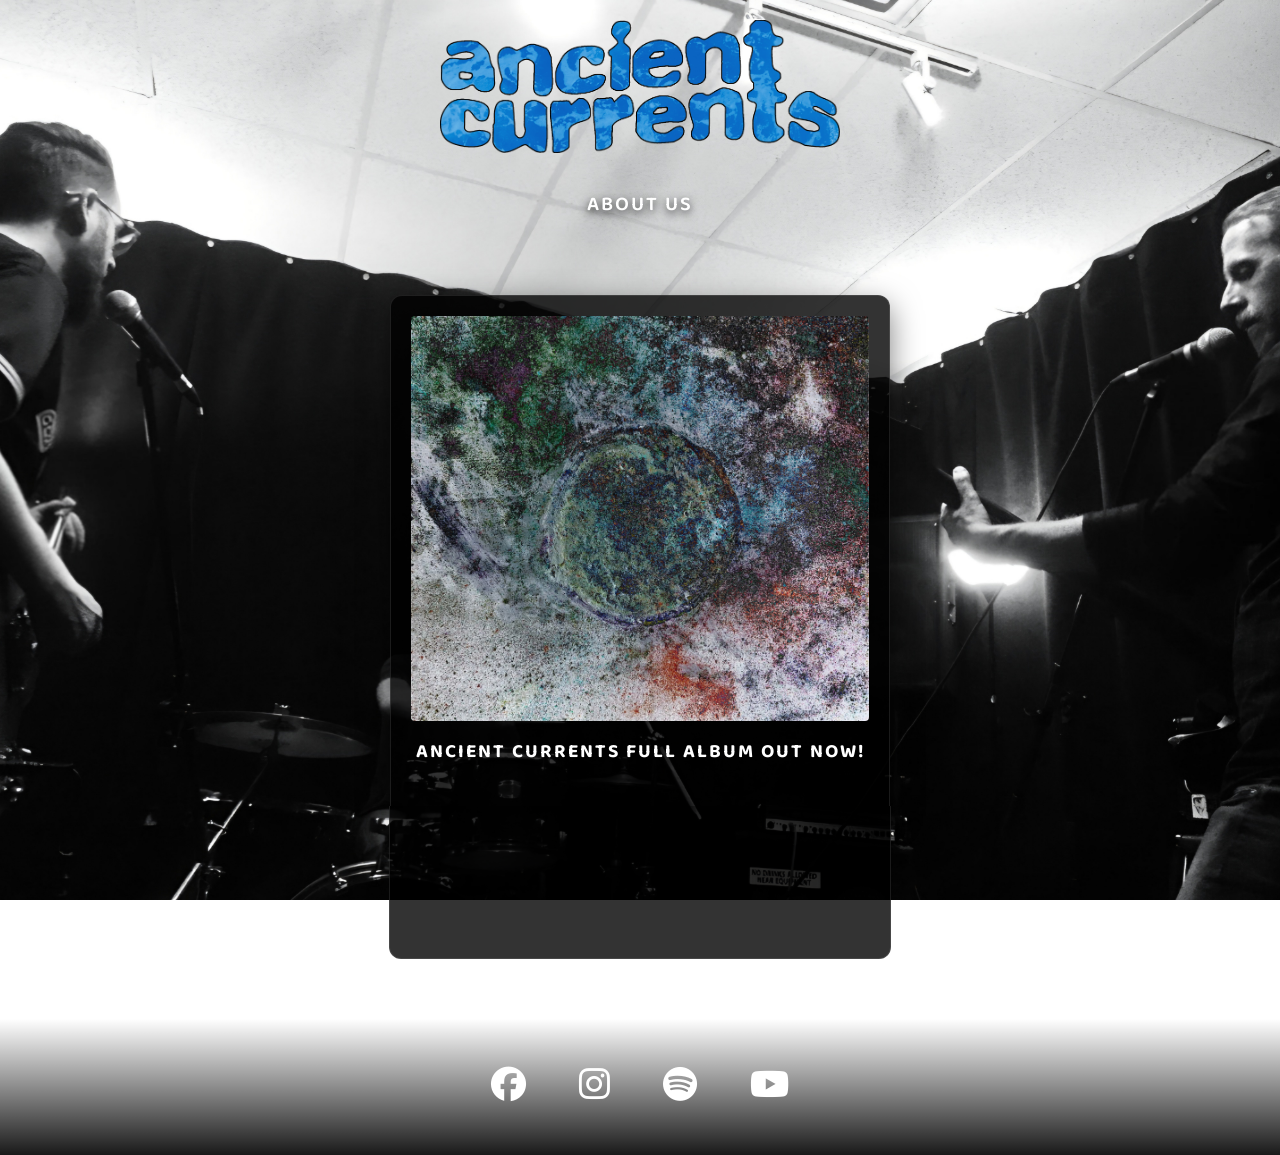
==== index.html @ 74cdab65 "Update index.html" ====
<!DOCTYPE html>
<html lang="en">
<head>
<meta name="viewport" content="width=device-width, initial-scale=1.0">
<link rel="preconnect" href="https://fonts.googleapis.com">
<link rel="preconnect" href="https://fonts.gstatic.com" crossorigin>
<link href="https://fonts.googleapis.com/css2?family=Baloo+2:wght@400..800&family=Bubblegum+Sans&display=swap" rel="stylesheet">
<link rel="stylesheet" href="https://cdnjs.cloudflare.com/ajax/libs/font-awesome/6.5.1/css/all.min.css">
  <link rel="stylesheet" type="text/css" href="style.css">
    <link rel="stylesheet" type="text/css" href="mobile.css" media="screen and (max-width: 768px)">

</head>
  <body>
  <header>
  <img src="logo.png" alt="Logo">
</header>

<nav>
  <ul>
    <li><a href="aboutus.html">About Us</a></li>
  </ul>
</nav>

<main class="content-area">
  <div class="main-feature-container">
    <div class="solo-box">
    <a href="https://open.spotify.com/track/2UOusupoHje7CLdakfHSYt?si=0232c72a03984c09"><img src="Background.jpg" alt="Latest Solo"></a>
    <p>Ancient Currents Full Album Out Now!</p>
  </div>
 <div class="audio-player">
  <iframe 
    src="https://open.spotify.com/embed/track/6Zp6GZ66WvHpxi6xK1lG2W?utm_source=generator&theme=0" 
    width="100%" 
    height="152" 
    frameBorder="0" 
    allow="autoplay; clipboard-write; encrypted-media; fullscreen; picture-in-picture" 
    loading="lazy"
    style="border-radius: 0 0 12px 12px;">
  </iframe>
</div>
</div>
</main>

<footer>
  <div class="social-links">
    <a href="https://www.facebook.com/share/1CJ2HfKZZ6/" target="_blank">
      <i class="fa-brands fa-facebook"></i>
    </a>
    
    <a href="https://www.instagram.com/ancientcurrents?igsh=ejhnZXpjZWNtaDlj" target="_blank">
      <i class="fa-brands fa-instagram"></i>
    </a>

    <a href="https://open.spotify.com/artist/6kTc1UE45MhfeXQcfmCe0g?si=tJS-HhSoQ8KJvXQGDqrOew" target="_blank">
      <i class="fa-brands fa-spotify"></i>
    </a>

    <a href="https://www.youtube.com/channel/UCI9lj-Fcou3V5kNd8NZJ_yA" target="_blank">
      <i class="fa-brands fa-youtube"></i>
    </a>
  </div>

</footer>
 
  </body>
</html>
---- style.css ----
/* --- Global Reset & Sticky Footer Setup --- */
html, body {
  height: 100%;
  margin: 0;
  padding: 0;
}

body {
  background-image: url('newbackground.jpg');
  background-size: cover;
  background-repeat: no-repeat;
  background-attachment: fixed;
  background-position: center;
  font-family: "Baloo 2", sans-serif;
  color: white;
  
  /* Flexbox magic to glue footer to bottom */
  display: flex;
  flex-direction: column;
  min-height: 100vh; 
  min-height: 100dvh; /* Dynamic viewport height for mobile browsers */
}

/* --- Header --- */
header {
  display: flex;
  align-items: center;
  justify-content: center;
  padding: 20px;
  flex-shrink: 0; /* Prevents header from squishing */
}

header img {
  width: 400px;
  max-width: 80%; /* Ensures it doesn't overflow on small screens */
  height: auto;
}

/* --- Navigation --- */
nav {
  text-align: center;
  padding: 15px 0;
  flex-shrink: 0;
}

nav ul {
  list-style: none;
  padding: 0;
  display: flex;
  justify-content: center;
  margin: 0;
}

nav ul li {
  margin: 0 20px;
}

nav a {
  font-size: 20px;
  font-weight: 600;
  letter-spacing: 2px;
  color: #ffffff;
  text-decoration: none;
  text-transform: uppercase;
  position: relative;
  text-shadow: 0 3px 8px rgba(0, 0, 0, 0.8);
  transition: color 0.3s ease;
}

nav a::after {
  content: "";
  position: absolute;
  left: 0;
  bottom: -6px;
  width: 0%;
  height: 2px;
  background: #5cc8ff;
  transition: width 0.3s ease;
}

nav a:hover {
  color: #5cc8ff;
}

nav a:hover::after {
  width: 100%;
}

/* --- MAIN FEATURE SECTION --- */

/* 1. The Content Area - The "Stage" */
.content-area {
    display: flex;
    flex-direction: column; /* FORCES STACKING */
    align-items: center;    /* CENTERS EVERYTHING */
    justify-content: center;
    padding: 60px 20px;
    flex: 1 0 auto;
}

/* 2. The Container - Limits the width for Desktop */
.main-feature-container {
    width: 100%;
    max-width: 500px; /* How big you want the box on desktop */
    display: flex;
    flex-direction: column;
    align-items: center;
}

/* 3. The Solo Box (Top Part) */
.solo-box {
    width: 100%;
    background: rgba(0, 0, 0, 0.8);
    border: 1px solid rgba(255, 255, 255, 0.1);
    border-bottom: none; /* Connects to player */
    border-radius: 12px 12px 0 0;
    padding: 20px;
    box-sizing: border-box;
    text-align: center;
    box-shadow: 0 10px 30px rgba(0,0,0,0.5);
}

.solo-box img {
    width: 100%;
    height: auto;
    display: block;
    border-radius: 4px;
}

.solo-box p {
    font-size: 1.2rem;
    letter-spacing: 2px;
    margin-top: 15px;
    font-weight: bold;
    text-transform: uppercase;
}

/* 4. The Audio Player (Bottom Part) - UPDATED FOR SPOTIFY */
.audio-player {
    width: 100%;
    background: rgba(0, 0, 0, 0.8);
    border: 1px solid rgba(255, 255, 255, 0.1);
    border-top: none; /* Connects seamlessly to the solo-box above */
    padding: 0 !important;   /* Critical: removes internal spacing for the iframe */
    margin: 0;
    line-height: 0;          /* Removes tiny white gaps at the bottom */
    overflow: hidden;
    border-radius: 0 0 12px 12px;
    min-height: 152px;       /* Matches the compact Spotify player height */
}

/* Ensures the iframe fills the container perfectly */
.audio-player iframe {
    width: 100%;
    height: 152px;
    display: block;
    border: none;
}

/* --- Footer --- */
footer {
  flex-shrink: 0; /* Ensures footer maintains its size */
  width: 100%;
  padding: 40px 0;
  text-align: center;
  background: linear-gradient(transparent, rgba(0,0,0,0.9));
}

.social-links a {
  color: white;
  font-size: 35px;
  margin: 0 25px;
  text-decoration: none;
  transition: all 0.3s ease;
  display: inline-block;
}

.social-links a:hover {
  transform: translateY(-5px);
}

.social-links a:hover .fa-facebook { color: #1877F2; }
.social-links a:hover .fa-instagram { color: #E4405F; }
.social-links a:hover .fa-spotify { color: #1DB954; }
.social-links a:hover .fa-youtube { color: #E4405F; }
---- mobile.css ----
/* --- MOBILE OPTIMIZATIONS (INDEX) --- */
@media screen and (max-width: 768px) {
    
    /* 1. Header & Logo (Matches About Us exactly) */
    header { padding: 20px; }
    header img { width: 250px; }

    /* 2. Nav Adjustments */
    nav ul { 
        flex-direction: column; 
        gap: 15px; 
    }
    nav ul li { margin: 0; }
    nav a { font-size: 18px; }

    /* 3. The Content Area "The Solo Box" */
    .content-area {
        display: flex;
        flex-direction: column;
        align-items: center;
        padding: 40px 20px;
    }

    .solo-box {
        /* Matches the 'Member Item' style: slender but centered */
        width: 280px;            /* Wider than a member slice, but not full-screen */
        max-width: 90%;
        background: rgba(0, 0, 0, 0.8);
        border: 1px solid rgba(255, 255, 255, 0.1);     /* Matches member-item radius */
        overflow: hidden;            /* Let the image hit the edges */
        box-shadow: 0 10px 30px rgba(0,0,0,0.5);
        padding: 10px;
        border-radius: 8px 8px 0 0;
    }

    .solo-box img {
        width: 100%;
        height: auto;
        display: block;
        /* Matches the containment feel of your other page */
        object-fit: contain; 
    }

    /* 4. Text Styling (Matches .name and .role vibes) */
  
    
    .main-feature-container {
        max-width: 280px;    /* Matches your 'Member Slice' width */
        margin-top: 20px;
    }


    .solo-box p {
        font-size: 1rem;
        letter-spacing: 1px;
    }

    .audio-player {
        padding: 15px 0;
        border-radius: 0 0 8px 8px;
    }

    .player-btn {
        width: 85%;          /* Wider button for thumbs */
        padding: 15px 0;
        justify-content: center;
        font-size: 0.9rem;
        background: white;
    }

    /* Remove hover scale for touch screens */
    .player-btn:hover {
        transform: none;
    }
}

    /* 5. Footer & Socials */
    footer {
        padding: 40px 0;
    }

    .social-links a {
        font-size: 30px;
        margin: 0 15px;
    }
}

/* Fix for iPhone SE / Small screens */
@media screen and (max-width: 380px) {
    header img { width: 200px; }
    .solo-box { width: 220px; }
    .solo-box p { font-size: 0.9rem; }
}
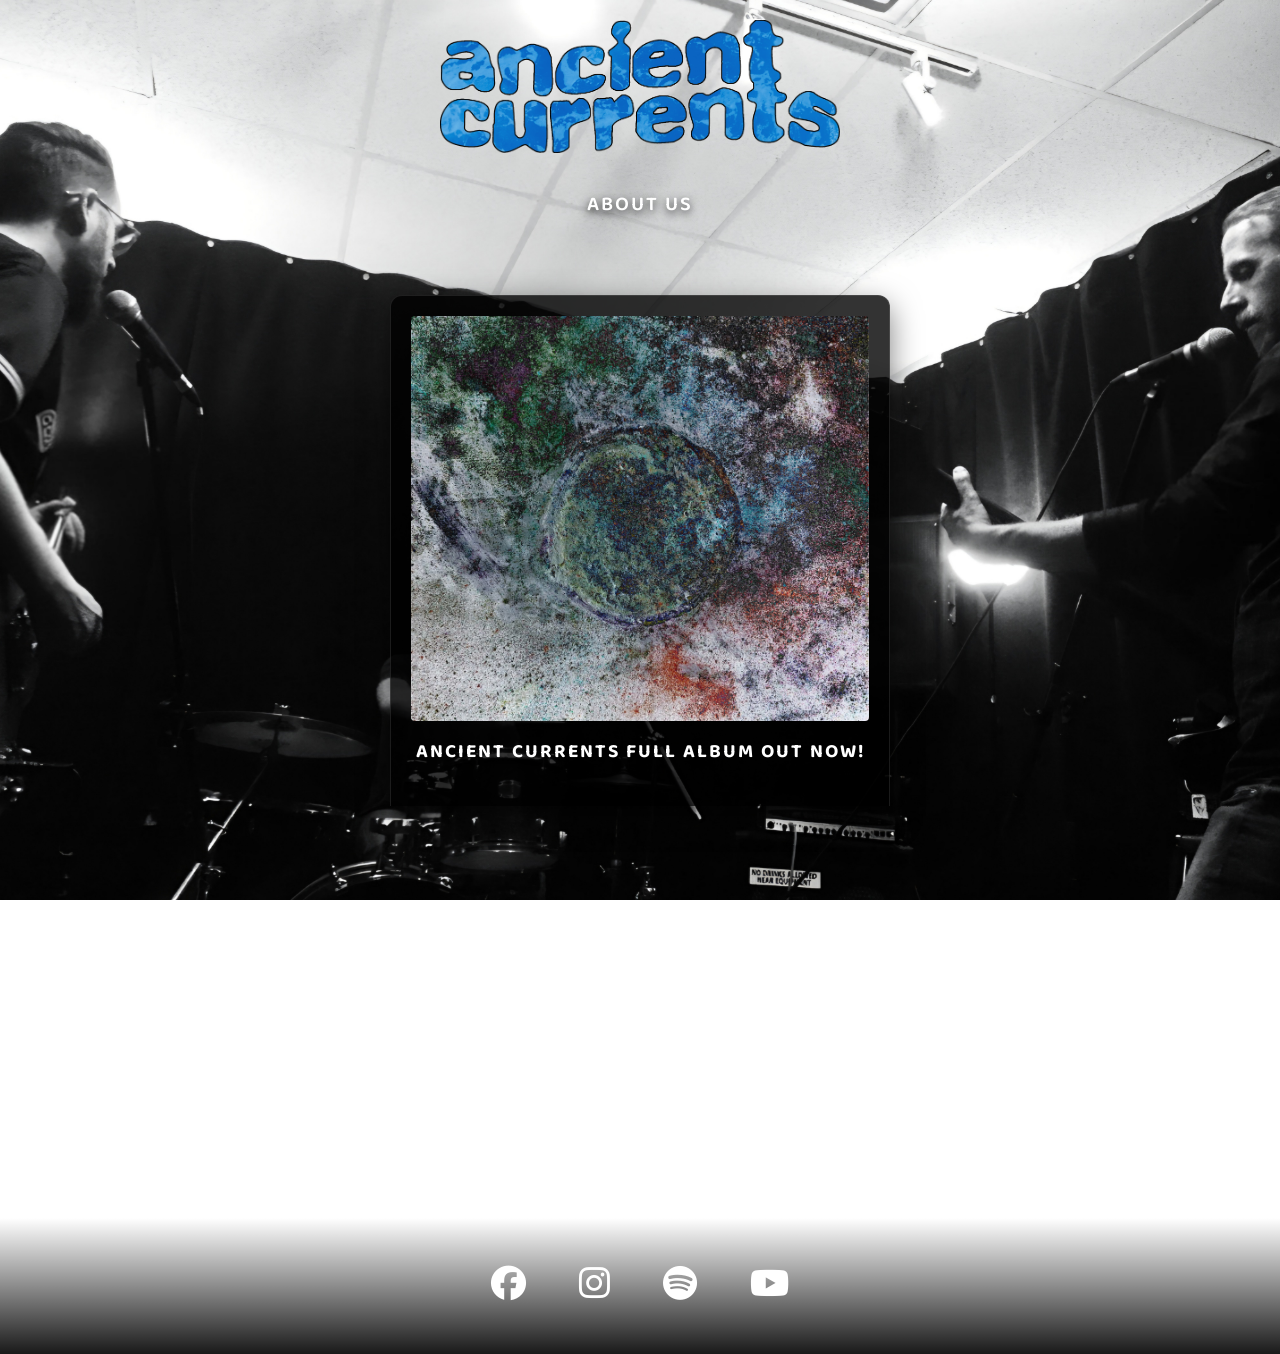
==== commit b6e507b6: "Update index.html" ====
--- a/index.html
+++ b/index.html
@@ -27,17 +27,7 @@
     <a href="https://open.spotify.com/track/2UOusupoHje7CLdakfHSYt?si=0232c72a03984c09"><img src="Background.jpg" alt="Latest Solo"></a>
     <p>Ancient Currents Full Album Out Now!</p>
   </div>
- <div class="audio-player">
-  <iframe 
-    src="https://open.spotify.com/embed/track/6Zp6GZ66WvHpxi6xK1lG2W?utm_source=generator&theme=0" 
-    width="100%" 
-    height="152" 
-    frameBorder="0" 
-    allow="autoplay; clipboard-write; encrypted-media; fullscreen; picture-in-picture" 
-    loading="lazy"
-    style="border-radius: 0 0 12px 12px;">
-  </iframe>
-</div>
+ <iframe data-testid="embed-iframe" style="border-radius:12px" src="https://open.spotify.com/embed/track/43sXk4gZ4ugniuePcVsL2N?utm_source=generator&theme=0" width="100%" height="352" frameBorder="0" allowfullscreen="" allow="autoplay; clipboard-write; encrypted-media; fullscreen; picture-in-picture" loading="lazy"></iframe>
 </div>
 </main>
 
--- a/mobile.css
+++ b/mobile.css
@@ -55,23 +55,23 @@
         letter-spacing: 1px;
     }
 
-    .audio-player {
-        padding: 15px 0;
-        border-radius: 0 0 8px 8px;
-    }
+    /* --- Force Spotify Player to fit on Mobile --- */
+.audio-player {
+    display: block !important;
+    width: 100% !important;
+    height: 152px !important; /* Matches the compact player height */
+    padding: 0 !important;
+    margin: 0 !important;
+    background: rgba(0, 0, 0, 0.8) !important;
+    border-radius: 0 0 12px 12px !important;
+    overflow: hidden !important;
+}
 
-    .player-btn {
-        width: 85%;          /* Wider button for thumbs */
-        padding: 15px 0;
-        justify-content: center;
-        font-size: 0.9rem;
-        background: white;
-    }
-
-    /* Remove hover scale for touch screens */
-    .player-btn:hover {
-        transform: none;
-    }
+.audio-player iframe {
+    width: 100% !important;
+    height: 152px !important;
+    border: none !important;
+    display: block !important;
 }
 
     /* 5. Footer & Socials */
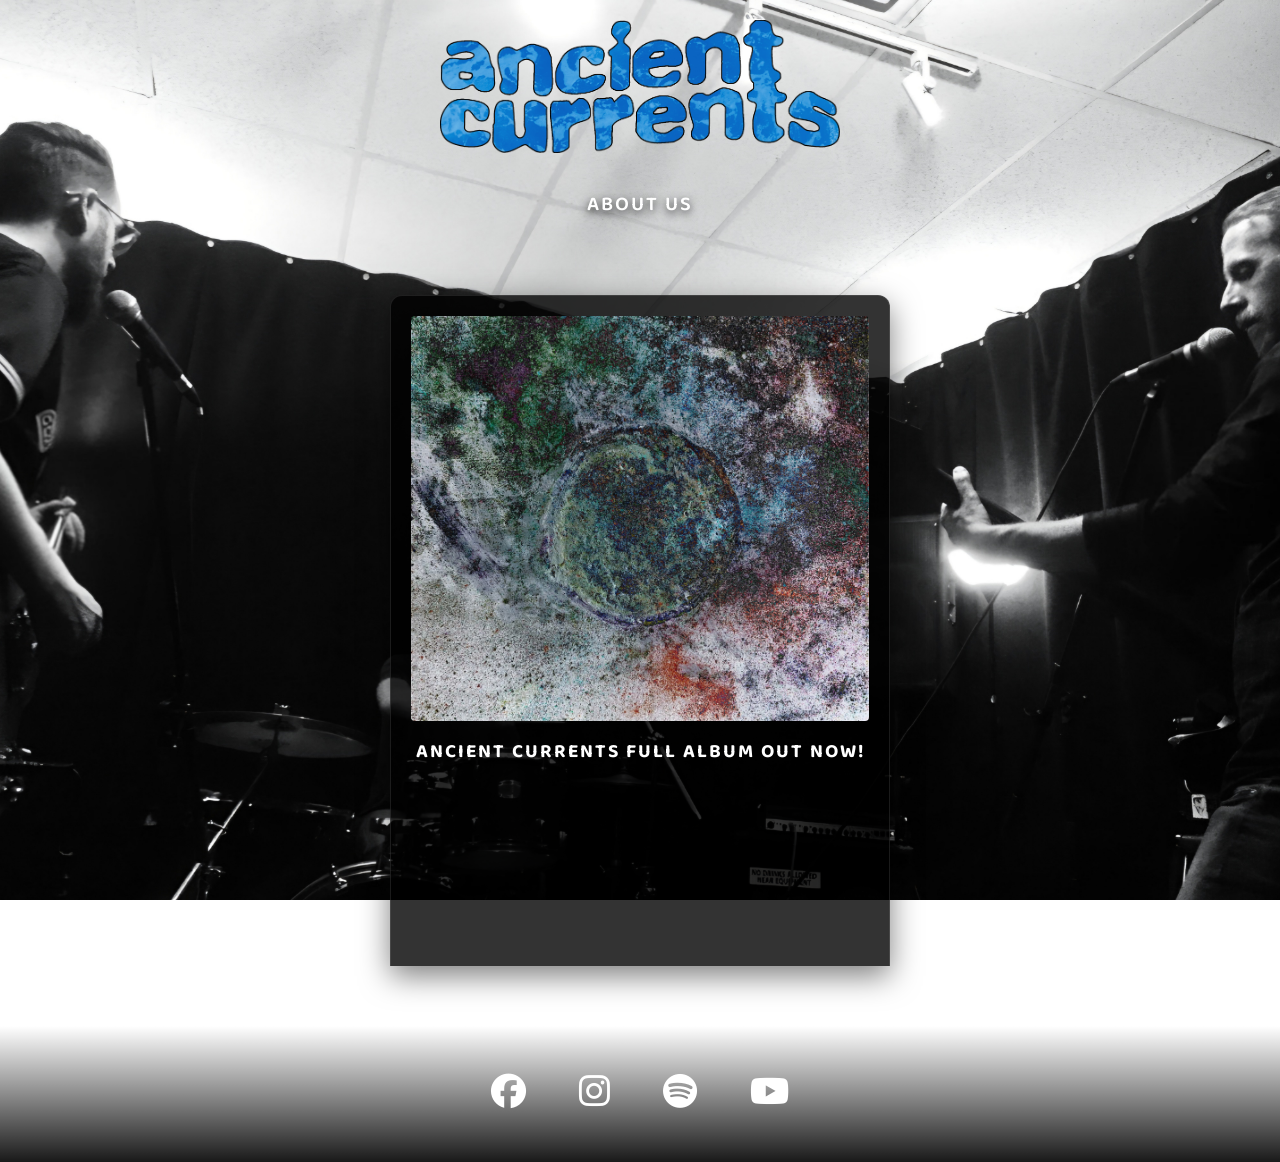
==== commit 705b1839: "Update index.html" ====
--- a/index.html
+++ b/index.html
@@ -24,11 +24,9 @@
 <main class="content-area">
   <div class="main-feature-container">
     <div class="solo-box">
-    <a href="https://open.spotify.com/track/2UOusupoHje7CLdakfHSYt?si=0232c72a03984c09"><img src="Background.jpg" alt="Latest Solo"></a>
+    <a href="https://open.spotify.com/album/5l5CDa95q7klN0CvVN3NQ9?si=Ku6Shjl2QmW7DripK-n0FQ"><img src="Background.jpg" alt="Latest Solo"></a>
     <p>Ancient Currents Full Album Out Now!</p>
-  </div>
- <iframe data-testid="embed-iframe" style="border-radius:12px" src="https://open.spotify.com/embed/track/43sXk4gZ4ugniuePcVsL2N?utm_source=generator&theme=0" width="100%" height="352" frameBorder="0" allowfullscreen="" allow="autoplay; clipboard-write; encrypted-media; fullscreen; picture-in-picture" loading="lazy"></iframe>
-</div>
+ <iframe data-testid="embed-iframe" style="border-radius:12px" src="https://open.spotify.com/embed/track/4o5RidchWV0DZKMyc1oiPT?utm_source=generator&theme=0" width="100%" height="152" frameBorder="0" allowfullscreen="" allow="autoplay; clipboard-write; encrypted-media; fullscreen; picture-in-picture" loading="lazy"></iframe>
 </main>
 
 <footer>
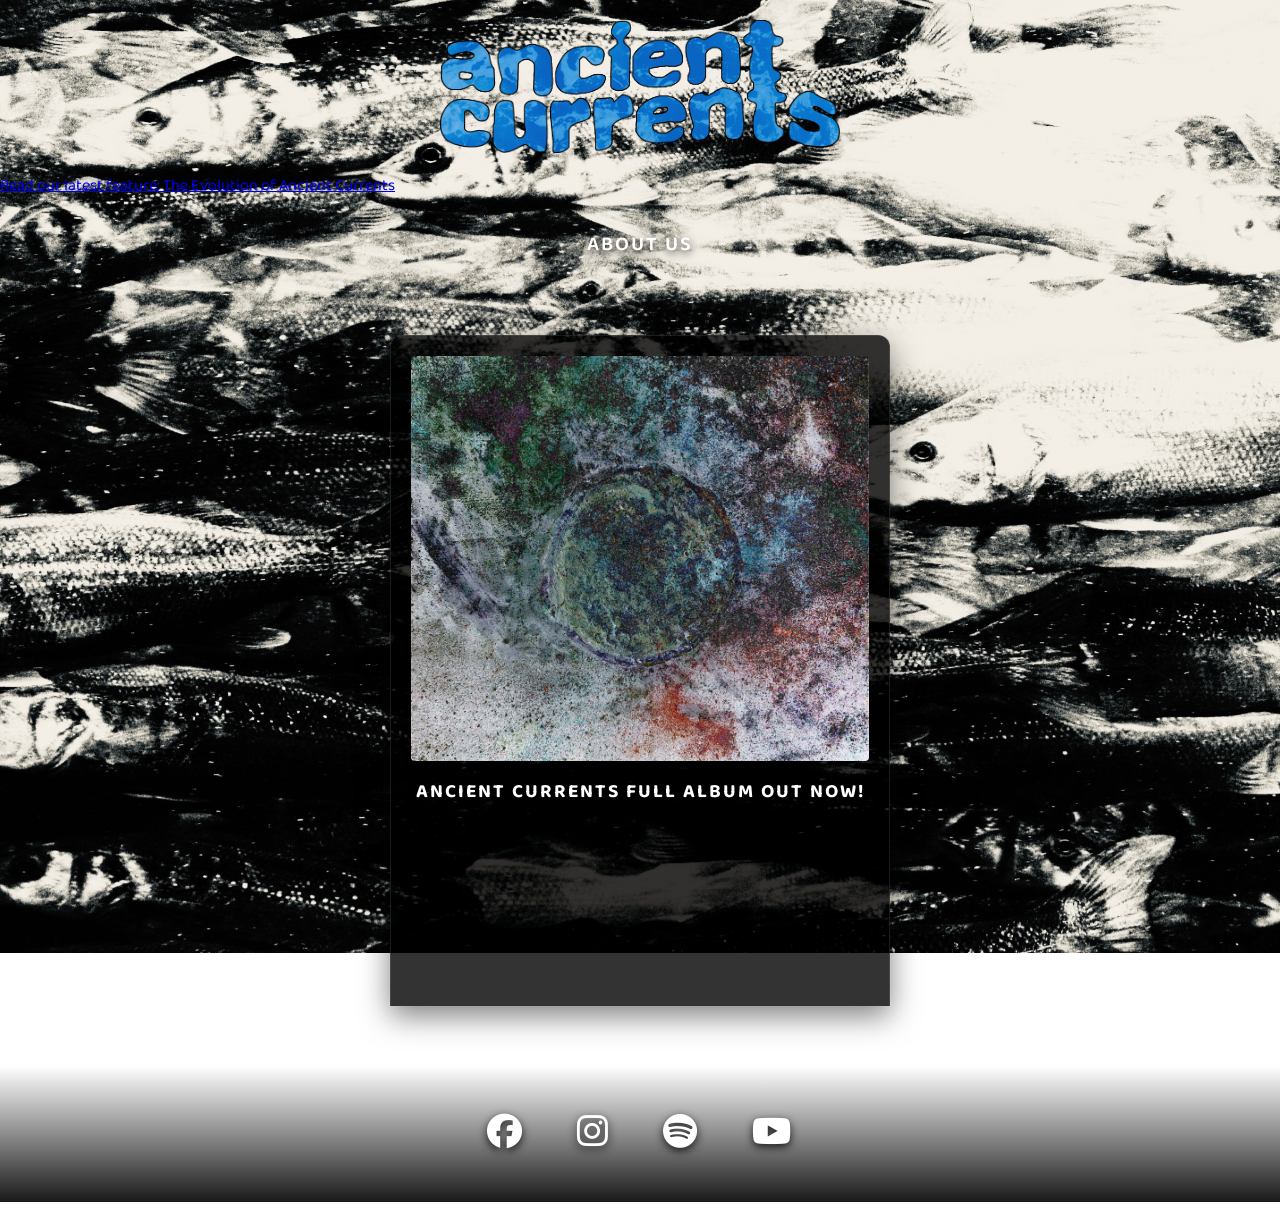
==== commit f0455f87: "Update index.html" ====
--- a/index.html
+++ b/index.html
@@ -15,6 +15,11 @@
   <img src="logo.png" alt="Logo">
 </header>
 
+    <div class="article-headline">
+    <a href="your-article-link.html">Read our latest feature: The Evolution of Ancient Currents</a>
+</div>
+<nav>
+    
 <nav>
   <ul>
     <li><a href="aboutus.html">About Us</a></li>
--- a/style.css
+++ b/style.css
@@ -6,7 +6,7 @@
 }
 
 body {
-  background-image: url('newbackground.jpg');
+  background-image: url('final.jpg');
   background-size: cover;
   background-repeat: no-repeat;
   background-attachment: fixed;
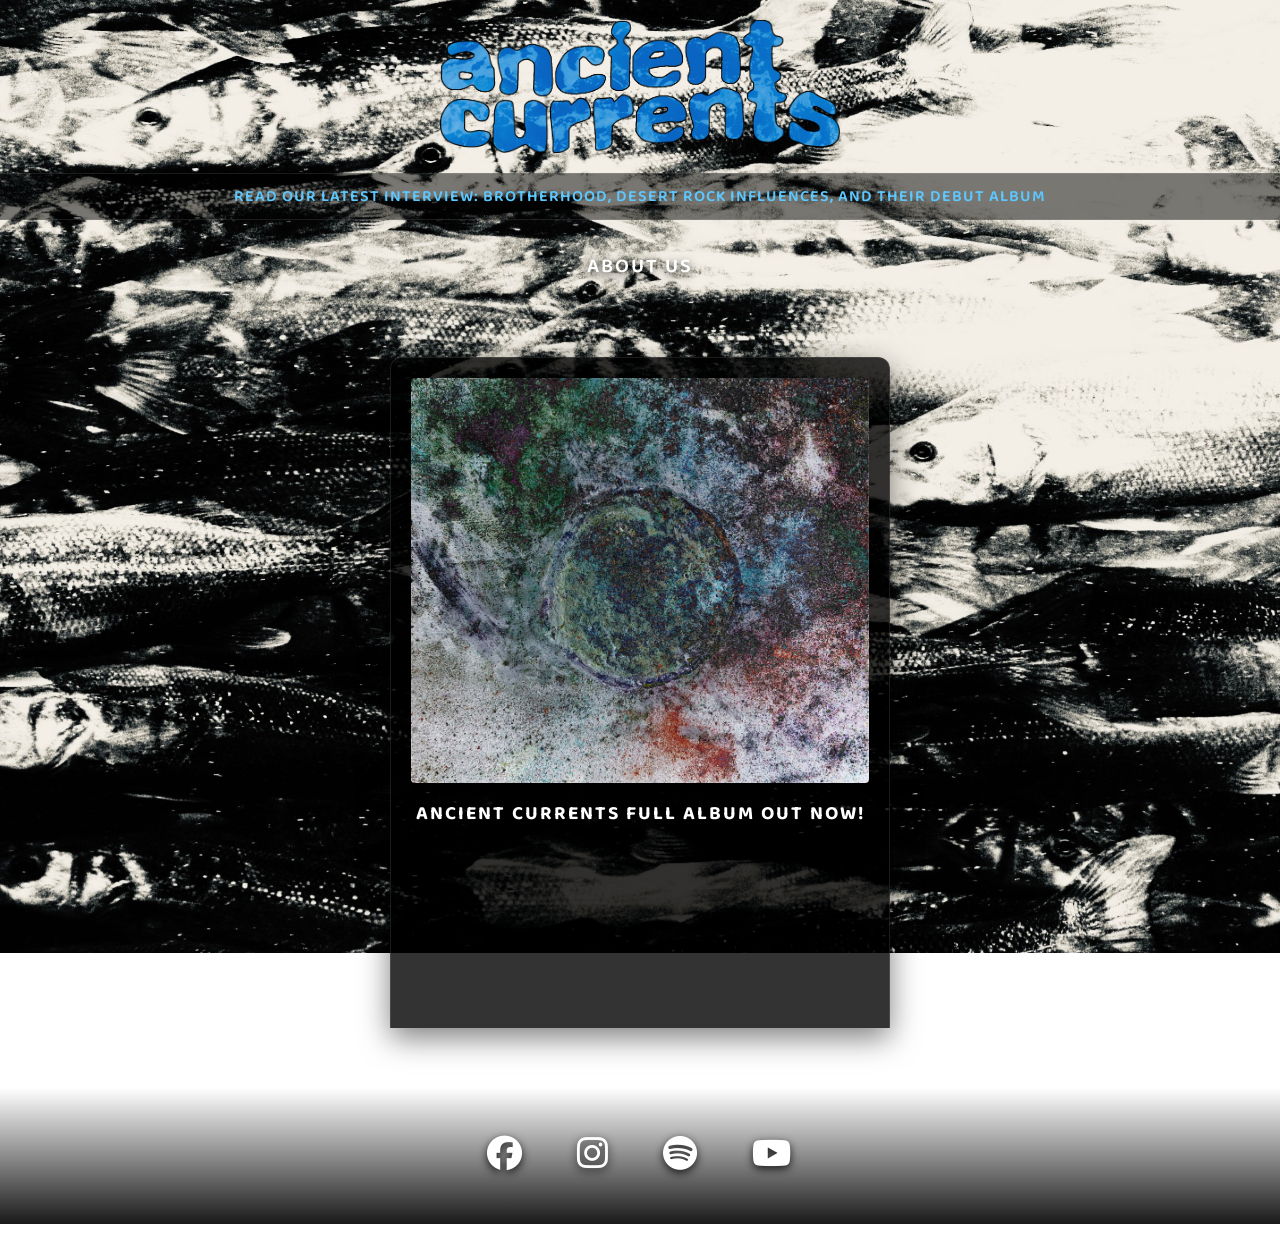
==== commit 16d86257: "Update index.html" ====
--- a/index.html
+++ b/index.html
@@ -16,7 +16,7 @@
 </header>
 
     <div class="article-headline">
-    <a href="your-article-link.html">Read our latest feature: The Evolution of Ancient Currents</a>
+    <a href="https://dropoutentertainment.ca/2026/03/interview-with-ancient-currents-brotherhood-desert-rock-influences-and-their-debut-album/">Read our latest interview: Brotherhood, Desert Rock Influences, and Their Debut Album</a>
 </div>
 <nav>
     
--- a/style.css
+++ b/style.css
@@ -36,6 +36,32 @@
   height: auto;
 }
 
+/* --- Article Headline (Transparent Black) --- */
+.article-headline {
+    background-color: rgba(0, 0, 0, 0.5); /* Light black transparency */
+    padding: 10px 20px;
+    text-align: center;
+    width: 100%;
+    box-sizing: border-box;
+    border-top: 1px solid rgba(255, 255, 255, 0.1);
+    border-bottom: 1px solid rgba(255, 255, 255, 0.1);
+}
+
+.article-headline a {
+    color: #5cc8ff; /* Using your blue accent color */
+    text-decoration: none;
+    font-size: 1rem;
+    font-weight: 600;
+    letter-spacing: 1px;
+    text-transform: uppercase;
+    transition: all 0.3s ease;
+}
+
+.article-headline a:hover {
+    color: #ffffff;
+    text-shadow: 0 0 10px rgba(92, 200, 255, 0.8);
+}
+
 /* --- Navigation --- */
 nav {
   text-align: center;
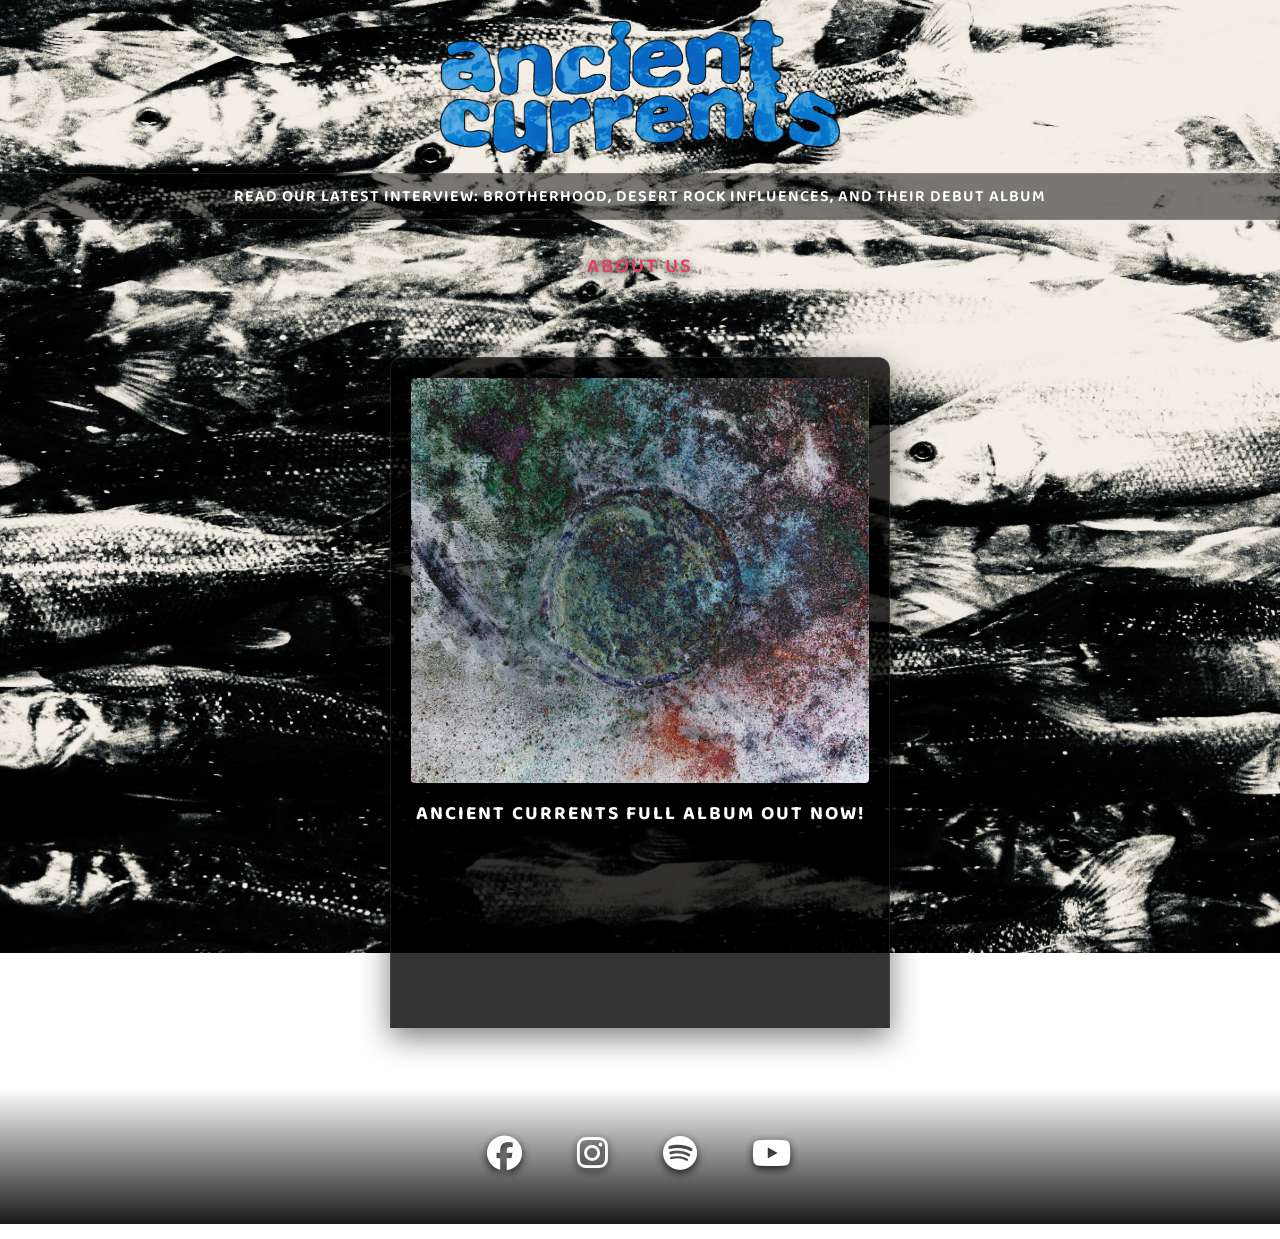
==== commit 9274bee7: "Update index.html" ====
--- a/index.html
+++ b/index.html
@@ -7,6 +7,7 @@
 <link href="https://fonts.googleapis.com/css2?family=Baloo+2:wght@400..800&family=Bubblegum+Sans&display=swap" rel="stylesheet">
 <link rel="stylesheet" href="https://cdnjs.cloudflare.com/ajax/libs/font-awesome/6.5.1/css/all.min.css">
   <link rel="stylesheet" type="text/css" href="style.css">
+  <link rel="icon" type="image/x-icon" href="ac.ico">
     <link rel="stylesheet" type="text/css" href="mobile.css" media="screen and (max-width: 768px)">
 
 </head>
--- a/style.css
+++ b/style.css
@@ -6,6 +6,7 @@
 }
 
 body {
+  display: flex;
   background-image: url('final.jpg');
   background-size: cover;
   background-repeat: no-repeat;
@@ -13,6 +14,8 @@
   background-position: center;
   font-family: "Baloo 2", sans-serif;
   color: white;
+  flex-direction: column;
+  margin:0;
   
   /* Flexbox magic to glue footer to bottom */
   display: flex;
@@ -48,7 +51,7 @@
 }
 
 .article-headline a {
-    color: #5cc8ff; /* Using your blue accent color */
+    color: white; 
     text-decoration: none;
     font-size: 1rem;
     font-weight: 600;
@@ -85,7 +88,7 @@
   font-size: 20px;
   font-weight: 600;
   letter-spacing: 2px;
-  color: #ffffff;
+  color: #E4405F;
   text-decoration: none;
   text-transform: uppercase;
   position: relative;
@@ -122,6 +125,9 @@
     justify-content: center;
     padding: 60px 20px;
     flex: 1 0 auto;
+  flex-grow: 1;
+    width: 100%;
+    box-sizing: border-box;
 }
 
 /* 2. The Container - Limits the width for Desktop */
--- a/mobile.css
+++ b/mobile.css
@@ -45,7 +45,8 @@
   
     
     .main-feature-container {
-        max-width: 280px;    /* Matches your 'Member Slice' width */
+        width: 95%;
+        max-width: 280px;    
         margin-top: 20px;
     }
 
@@ -58,6 +59,8 @@
     /* --- Force Spotify Player to fit on Mobile --- */
 .audio-player {
     display: block !important;
+    max-width: 100%
+        box-sizing: border-box;
     width: 100% !important;
     height: 152px !important; /* Matches the compact player height */
     padding: 0 !important;
